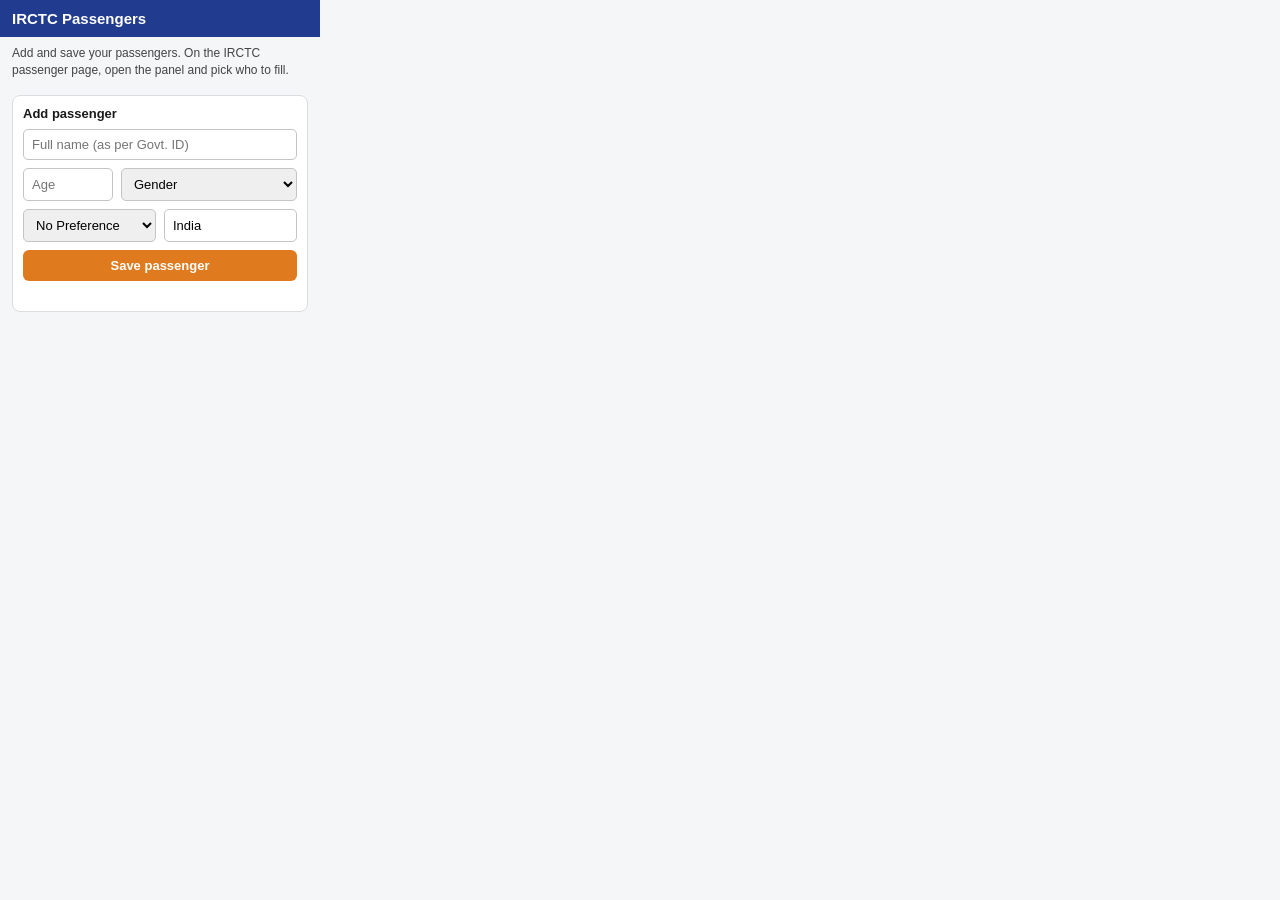
==== popup.html @ c5b85478 "Add initial implementation of IRCTC Form Filler extension with README, content script, and UI compon" ====
<!DOCTYPE html>
<html>
  <head>
    <meta charset="utf-8" />
    <link rel="stylesheet" href="popup.css" />
  </head>
  <body>
    <div class="head">
      <span class="title">IRCTC Passengers</span>
    </div>

    <div class="intro">
      Add and save your passengers. On the IRCTC passenger page, open the panel
      and pick who to fill.
    </div>

    <div id="list"></div>

    <div class="form">
      <div class="form-title" id="form-title">Add passenger</div>
      <input type="hidden" id="edit-index" value="-1" />
      <input id="f-name" class="inp" type="text" placeholder="Full name (as per Govt. ID)" />
      <div class="row">
        <input id="f-age" class="inp small" type="number" min="1" max="125" placeholder="Age" />
        <select id="f-gender" class="inp">
          <option value="">Gender</option>
          <option value="Male">Male</option>
          <option value="Female">Female</option>
          <option value="Transgender">Transgender</option>
        </select>
      </div>
      <div class="row">
        <select id="f-berth" class="inp">
          <option value="">No Preference</option>
          <option value="Lower">Lower</option>
          <option value="Middle">Middle</option>
          <option value="Upper">Upper</option>
          <option value="Side Lower">Side Lower</option>
          <option value="Side Upper">Side Upper</option>
        </select>
        <input id="f-nat" class="inp" type="text" placeholder="Country" value="India" />
      </div>
      <div class="actions">
        <button id="save" class="btn primary">Save passenger</button>
        <button id="cancel" class="btn" style="display:none">Cancel</button>
      </div>
      <div id="msg" class="msg"></div>
    </div>

    <script src="popup.js"></script>
  </body>
</html>
---- popup.css ----
* { box-sizing: border-box; }
body {
  width: 320px;
  margin: 0;
  font-family: Arial, Helvetica, sans-serif;
  font-size: 13px;
  color: #1a1a1a;
  background: #f5f6f8;
}
.head {
  background: #213b8f;
  color: #fff;
  padding: 10px 12px;
}
.title { font-weight: bold; font-size: 15px; }
.intro {
  padding: 8px 12px;
  color: #444;
  font-size: 12px;
  line-height: 1.4;
}
#list { padding: 0 12px; }
.pass {
  display: flex;
  align-items: center;
  justify-content: space-between;
  background: #fff;
  border: 1px solid #dcdde1;
  border-radius: 6px;
  padding: 7px 9px;
  margin-bottom: 6px;
}
.pass .info { line-height: 1.35; }
.pass .nm { font-weight: bold; }
.pass .meta { color: #666; font-size: 11.5px; }
.pass .ops button {
  border: none;
  background: transparent;
  cursor: pointer;
  font-size: 12px;
  padding: 2px 4px;
}
.pass .ops .del { color: #c0392b; }
.pass .ops .edit { color: #213b8f; }
.empty { color: #888; font-size: 12px; padding: 4px 0 8px; }

.form {
  margin: 8px 12px 12px;
  background: #fff;
  border: 1px solid #dcdde1;
  border-radius: 8px;
  padding: 10px;
}
.form-title { font-weight: bold; margin-bottom: 8px; }
.inp {
  width: 100%;
  padding: 7px 8px;
  border: 1px solid #c4c4c4;
  border-radius: 5px;
  font-size: 13px;
  margin-bottom: 8px;
}
.inp:focus { outline: none; border-color: #213b8f; }
.row { display: flex; gap: 8px; }
.row .inp { flex: 1; }
.small { max-width: 90px; }
.actions { display: flex; gap: 8px; }
.btn {
  flex: 1;
  padding: 8px;
  border: 1px solid #c4c4c4;
  background: #eee;
  border-radius: 6px;
  cursor: pointer;
  font-size: 13px;
}
.btn.primary {
  background: #e07a1f;
  color: #fff;
  border: none;
  font-weight: bold;
}
.btn.primary:hover { background: #c96a15; }
.msg { margin-top: 6px; font-size: 12px; color: #213b8f; min-height: 14px; }
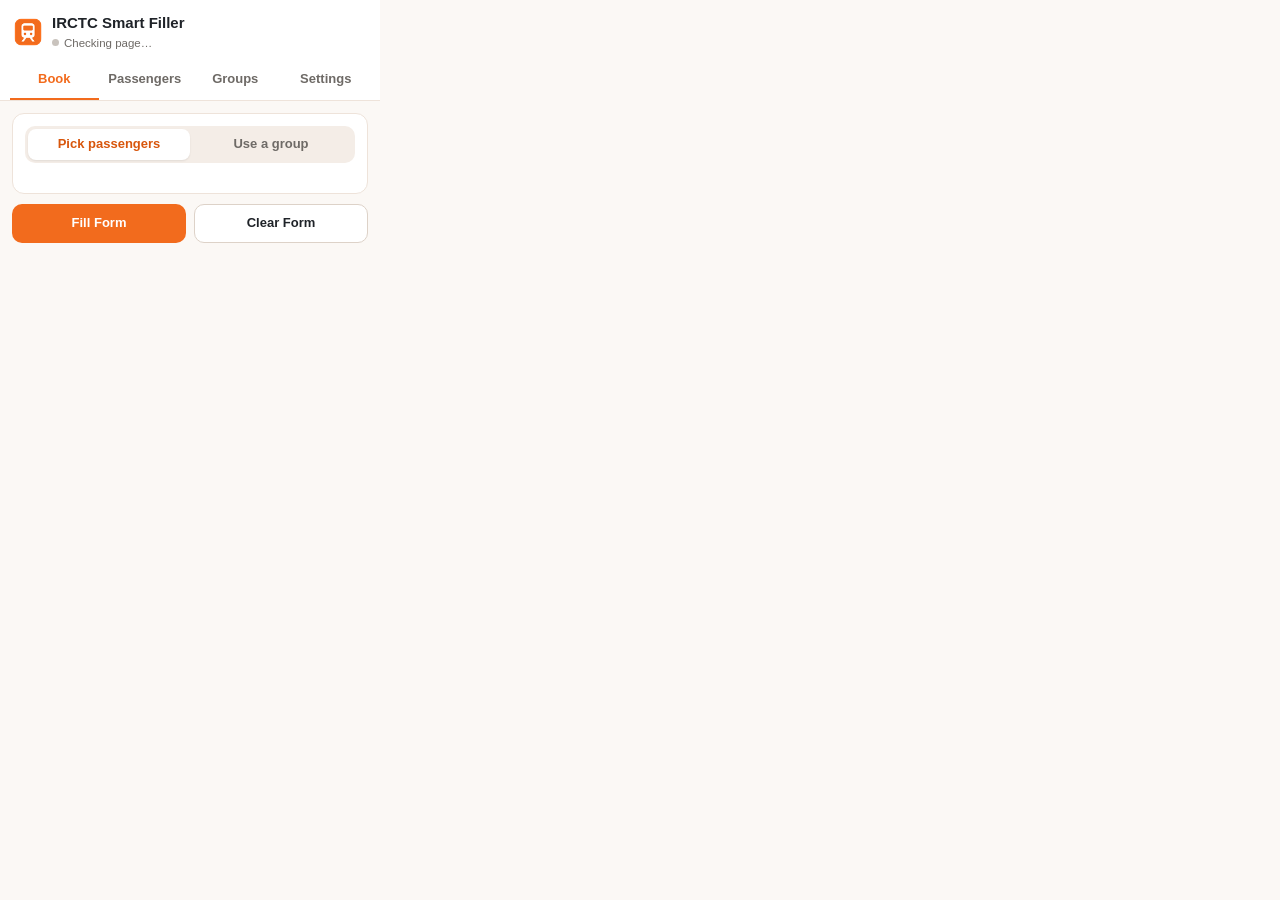
==== commit ded20865: "feat: add icon generation script and storage management for IRCTC Smart Filler - Implemented a new s" ====
--- a/popup.html
+++ b/popup.html
@@ -1,52 +1,234 @@
-<!DOCTYPE html>
-<html>
-  <head>
-    <meta charset="utf-8" />
-    <link rel="stylesheet" href="popup.css" />
-  </head>
-  <body>
-    <div class="head">
-      <span class="title">IRCTC Passengers</span>
+<!doctype html>
+<html lang="en">
+<head>
+  <meta charset="utf-8" />
+  <meta name="viewport" content="width=device-width, initial-scale=1" />
+  <title>IRCTC Smart Filler</title>
+  <link rel="stylesheet" href="popup.css" />
+</head>
+<body>
+  <header class="app-header">
+    <img src="icons/icon48.png" alt="" class="logo" width="28" height="28" />
+    <div class="brand">
+      <h1>IRCTC Smart Filler</h1>
+      <p id="page-status" class="page-status" data-state="unknown">Checking page…</p>
     </div>
-
-    <div class="intro">
-      Add and save your passengers. On the IRCTC passenger page, open the panel
-      and pick who to fill.
-    </div>
-
-    <div id="list"></div>
-
-    <div class="form">
-      <div class="form-title" id="form-title">Add passenger</div>
-      <input type="hidden" id="edit-index" value="-1" />
-      <input id="f-name" class="inp" type="text" placeholder="Full name (as per Govt. ID)" />
-      <div class="row">
-        <input id="f-age" class="inp small" type="number" min="1" max="125" placeholder="Age" />
-        <select id="f-gender" class="inp">
-          <option value="">Gender</option>
-          <option value="Male">Male</option>
-          <option value="Female">Female</option>
-          <option value="Transgender">Transgender</option>
-        </select>
-      </div>
-      <div class="row">
-        <select id="f-berth" class="inp">
-          <option value="">No Preference</option>
-          <option value="Lower">Lower</option>
-          <option value="Middle">Middle</option>
-          <option value="Upper">Upper</option>
-          <option value="Side Lower">Side Lower</option>
-          <option value="Side Upper">Side Upper</option>
-        </select>
-        <input id="f-nat" class="inp" type="text" placeholder="Country" value="India" />
-      </div>
+  </header>
+
+  <nav class="tabs" role="tablist">
+    <button role="tab" class="tab active" data-tab="book" aria-selected="true">Book</button>
+    <button role="tab" class="tab" data-tab="passengers" aria-selected="false">Passengers</button>
+    <button role="tab" class="tab" data-tab="groups" aria-selected="false">Groups</button>
+    <button role="tab" class="tab" data-tab="settings" aria-selected="false">Settings</button>
+  </nav>
+
+  <main>
+    <!-- ============================ BOOK ============================ -->
+    <section id="tab-book" class="panel" role="tabpanel">
+      <div class="card">
+        <div class="seg" role="radiogroup" aria-label="Choose passengers by">
+          <label><input type="radio" name="sel-mode" value="passengers" checked /><span>Pick passengers</span></label>
+          <label><input type="radio" name="sel-mode" value="group" /><span>Use a group</span></label>
+        </div>
+
+        <div id="sel-group-wrap" hidden>
+          <label class="field">
+            <span>Saved group</span>
+            <select id="sel-group"></select>
+          </label>
+        </div>
+
+        <div id="sel-list" class="check-list" aria-label="Passengers for this booking"></div>
+        <p id="sel-summary" class="hint"></p>
+      </div>
+
       <div class="actions">
-        <button id="save" class="btn primary">Save passenger</button>
-        <button id="cancel" class="btn" style="display:none">Cancel</button>
-      </div>
-      <div id="msg" class="msg"></div>
-    </div>
-
-    <script src="popup.js"></script>
-  </body>
+        <button id="btn-fill" class="btn primary">Fill Form</button>
+        <button id="btn-clear" class="btn ghost">Clear Form</button>
+      </div>
+
+      <div id="result" class="card result" hidden>
+        <div class="result-head">
+          <strong id="result-title">Result</strong>
+          <span id="result-pills" class="pills"></span>
+        </div>
+        <ul id="result-list" class="result-list"></ul>
+        <p class="hint strong">You review the page and click <b>Continue</b> yourself. Payment is never started by this extension.</p>
+      </div>
+    </section>
+
+    <!-- ========================= PASSENGERS ========================= -->
+    <section id="tab-passengers" class="panel" role="tabpanel" hidden>
+      <div id="passenger-list" class="list"></div>
+      <button id="btn-add-passenger" class="btn primary block">+ Add Passenger</button>
+
+      <form id="passenger-form" class="card form" hidden novalidate>
+        <h2 id="pf-title">Add Passenger</h2>
+        <input type="hidden" id="pf-id" />
+        <label class="field">
+          <span>Type</span>
+          <select id="pf-type"></select>
+        </label>
+        <label class="field">
+          <span>Full name <small>(as per Government ID)</small></span>
+          <input id="pf-name" maxlength="16" autocomplete="off" spellcheck="false" />
+          <em class="err" data-for="name"></em>
+        </label>
+        <div class="row2">
+          <label class="field">
+            <span>Age</span>
+            <input id="pf-age" type="number" min="0" max="125" inputmode="numeric" />
+            <em class="err" data-for="age"></em>
+          </label>
+          <label class="field">
+            <span>Gender</span>
+            <select id="pf-gender"></select>
+            <em class="err" data-for="gender"></em>
+          </label>
+        </div>
+        <label class="field">
+          <span>Nationality</span>
+          <input id="pf-nationality" list="nationality-list" value="India" autocomplete="off" />
+          <datalist id="nationality-list"></datalist>
+          <em class="err" data-for="nationality"></em>
+        </label>
+        <div class="row2" id="pf-berth-food">
+          <label class="field">
+            <span>Berth preference</span>
+            <select id="pf-berth"></select>
+          </label>
+          <label class="field">
+            <span>Food <small>(if offered)</small></span>
+            <select id="pf-food"></select>
+          </label>
+        </div>
+        <div class="actions">
+          <button type="submit" class="btn primary">Save Profile</button>
+          <button type="button" id="pf-cancel" class="btn ghost">Cancel</button>
+        </div>
+      </form>
+    </section>
+
+    <!-- =========================== GROUPS =========================== -->
+    <section id="tab-groups" class="panel" role="tabpanel" hidden>
+      <p class="hint">Save passenger combinations (e.g. “Family”, “Parents”) and pick one when booking. Order here = order on IRCTC.</p>
+      <div id="group-list" class="list"></div>
+      <button id="btn-add-group" class="btn primary block">+ New Group</button>
+
+      <form id="group-form" class="card form" hidden novalidate>
+        <h2 id="gf-title">New Group</h2>
+        <input type="hidden" id="gf-id" />
+        <label class="field">
+          <span>Group name</span>
+          <input id="gf-name" maxlength="40" autocomplete="off" />
+          <em class="err" data-for="name"></em>
+        </label>
+        <div class="field">
+          <span>Passengers</span>
+          <div id="gf-members" class="check-list"></div>
+          <em class="err" data-for="passengerIds"></em>
+        </div>
+        <div class="actions">
+          <button type="submit" class="btn primary">Save Group</button>
+          <button type="button" id="gf-cancel" class="btn ghost">Cancel</button>
+        </div>
+      </form>
+    </section>
+
+    <!-- ========================== SETTINGS ========================== -->
+    <section id="tab-settings" class="panel" role="tabpanel" hidden>
+      <form id="settings-form" novalidate>
+        <div class="card form">
+          <h2>Contact information</h2>
+          <div class="row2">
+            <label class="field">
+              <span>Mobile number</span>
+              <input id="st-mobile" inputmode="tel" maxlength="14" autocomplete="off" />
+              <em class="err" data-for="mobile"></em>
+            </label>
+            <label class="field">
+              <span>Email</span>
+              <input id="st-email" type="email" autocomplete="off" />
+              <em class="err" data-for="email"></em>
+            </label>
+          </div>
+          <label class="check">
+            <input type="checkbox" id="st-overwrite" />
+            <span>Overwrite contact details IRCTC has already filled</span>
+          </label>
+        </div>
+
+        <div class="card form">
+          <h2>Other preferences</h2>
+          <label class="check"><input type="checkbox" id="st-autoupgrade" /><span>Consider for Auto Upgradation</span></label>
+          <label class="check"><input type="checkbox" id="st-confirm" /><span>Book only if confirm berths are allotted</span></label>
+          <label class="field">
+            <span>Reservation choice</span>
+            <select id="st-reservation"></select>
+          </label>
+          <label class="field">
+            <span>Preferred coach number <small>(optional)</small></span>
+            <input id="st-coach" maxlength="4" placeholder="e.g. B2" autocomplete="off" />
+            <em class="err" data-for="coach"></em>
+          </label>
+        </div>
+
+        <div class="card form">
+          <h2>Travel insurance</h2>
+          <div id="st-insurance" class="radio-list"></div>
+        </div>
+
+        <div class="card form">
+          <h2>Payment mode</h2>
+          <div id="st-payment" class="radio-list"></div>
+          <p class="hint">Only the payment-mode option is selected. Payment is never started and no payment details are stored.</p>
+        </div>
+
+        <div class="card form">
+          <h2>After filling</h2>
+          <label class="check">
+            <input type="checkbox" id="st-autocontinue" />
+            <span>Click <b>Continue</b> on the Passenger and Review pages (only when every field filled without problems)</span>
+          </label>
+          <label class="check">
+            <input type="checkbox" id="st-gateway" />
+            <span>On the Payment page, select this payment method</span>
+          </label>
+          <div class="row2">
+            <label class="field">
+              <span>Method</span>
+              <select id="st-gw-category"></select>
+            </label>
+            <label class="field">
+              <span>Option</span>
+              <input id="st-gw-option" list="gw-option-list" autocomplete="off" />
+              <datalist id="gw-option-list"></datalist>
+            </label>
+          </div>
+          <p class="hint">It stops before <b>Pay &amp; Book</b>, which you always click yourself. If a CAPTCHA appears, type it and click Continue yourself; the payment method is still picked on the next page.</p>
+        </div>
+
+        <div class="card form">
+          <h2>On the IRCTC page</h2>
+          <label class="check">
+            <input type="checkbox" id="st-autopanel" />
+            <span>Open the filler panel automatically on the Passenger Details page</span>
+          </label>
+        </div>
+
+        <button type="submit" class="btn primary block">Save Settings</button>
+      </form>
+
+      <div class="card danger">
+        <h2>Privacy</h2>
+        <p class="hint">All data stays in this browser (chrome.storage.local). Nothing is sent anywhere. Passwords, OTPs, card details and UPI PINs are never stored.</p>
+        <button id="btn-wipe" class="btn danger-btn block">Delete all saved data</button>
+      </div>
+    </section>
+  </main>
+
+  <div id="toast" class="toast" role="status" aria-live="polite" hidden></div>
+
+  <script type="module" src="popup.js"></script>
+</body>
 </html>
--- a/popup.css
+++ b/popup.css
@@ -1,84 +1,216 @@
+:root {
+  --orange: #f26b1d;
+  --orange-dark: #d8560c;
+  --orange-soft: #fff1e7;
+  --bg: #fbf8f5;
+  --card: #ffffff;
+  --border: #eee3da;
+  --text: #1f2328;
+  --muted: #6e6a66;
+  --ok: #1a7f37;
+  --ok-bg: #e6f6ec;
+  --info: #2f5f9e;
+  --info-bg: #eef3fb;
+  --warn: #8a5a00;
+  --warn-bg: #fff4d6;
+  --err: #b42318;
+  --err-bg: #fde8e8;
+  --radius: 12px;
+}
+
 * { box-sizing: border-box; }
+
+html, body { margin: 0; }
+
 body {
-  width: 320px;
-  margin: 0;
-  font-family: Arial, Helvetica, sans-serif;
-  font-size: 13px;
-  color: #1a1a1a;
-  background: #f5f6f8;
-}
-.head {
-  background: #213b8f;
-  color: #fff;
-  padding: 10px 12px;
-}
-.title { font-weight: bold; font-size: 15px; }
-.intro {
-  padding: 8px 12px;
-  color: #444;
-  font-size: 12px;
-  line-height: 1.4;
-}
-#list { padding: 0 12px; }
-.pass {
+  width: 380px;
+  min-height: 480px;
+  max-height: 600px;
+  background: var(--bg);
+  color: var(--text);
+  font: 13px/1.45 -apple-system, BlinkMacSystemFont, "Segoe UI", Roboto, Arial, sans-serif;
+  display: flex;
+  flex-direction: column;
+}
+
+/* ---------- header & tabs ---------- */
+.app-header {
   display: flex;
   align-items: center;
-  justify-content: space-between;
+  gap: 10px;
+  padding: 12px 14px 10px;
+  background: var(--card);
+}
+.logo { border-radius: 8px; }
+.brand h1 { margin: 0; font-size: 15px; font-weight: 700; }
+.page-status { margin: 1px 0 0; font-size: 11.5px; color: var(--muted); }
+.page-status::before {
+  content: ""; display: inline-block; width: 7px; height: 7px; border-radius: 50%;
+  margin-right: 5px; background: #c9c3bd; vertical-align: 1px;
+}
+.page-status[data-state="ready"] { color: var(--ok); }
+.page-status[data-state="ready"]::before { background: var(--ok); }
+.page-status[data-state="wrong"]::before { background: #e3a008; }
+.page-status[data-state="none"]::before { background: #c9c3bd; }
+
+.tabs {
+  display: flex;
+  gap: 2px;
+  padding: 0 10px;
+  background: var(--card);
+  border-bottom: 1px solid var(--border);
+}
+.tab {
+  flex: 1;
+  border: 0;
+  background: none;
+  padding: 9px 4px;
+  font: inherit;
+  font-weight: 600;
+  color: var(--muted);
+  cursor: pointer;
+  border-bottom: 2px solid transparent;
+}
+.tab:hover { color: var(--text); }
+.tab.active { color: var(--orange); border-bottom-color: var(--orange); }
+
+main { flex: 1; overflow-y: auto; padding: 12px; }
+.panel { display: flex; flex-direction: column; gap: 10px; }
+.panel[hidden] { display: none; }
+
+/* ---------- cards ---------- */
+.card {
+  background: var(--card);
+  border: 1px solid var(--border);
+  border-radius: var(--radius);
+  padding: 12px;
+}
+.card h2 { margin: 0 0 8px; font-size: 13px; font-weight: 700; }
+.form { display: flex; flex-direction: column; gap: 8px; }
+.form[hidden] { display: none; }
+
+/* ---------- fields ---------- */
+.field { display: flex; flex-direction: column; gap: 4px; min-width: 0; }
+.field > span { font-size: 12px; font-weight: 600; color: #44403c; }
+.field small { font-weight: 400; color: var(--muted); }
+input:not([type=checkbox]):not([type=radio]), select {
+  width: 100%;
+  font: inherit;
+  padding: 7px 10px;
+  border: 1px solid #ddd2c8;
+  border-radius: 9px;
   background: #fff;
-  border: 1px solid #dcdde1;
-  border-radius: 6px;
-  padding: 7px 9px;
-  margin-bottom: 6px;
-}
-.pass .info { line-height: 1.35; }
-.pass .nm { font-weight: bold; }
-.pass .meta { color: #666; font-size: 11.5px; }
-.pass .ops button {
-  border: none;
-  background: transparent;
+  color: var(--text);
+  outline: none;
+  transition: border-color .15s, box-shadow .15s;
+}
+input:focus, select:focus { border-color: var(--orange); box-shadow: 0 0 0 3px rgba(242, 107, 29, .15); }
+input[aria-invalid="true"], select[aria-invalid="true"] { border-color: var(--err); }
+.err { color: var(--err); font-size: 11.5px; font-style: normal; min-height: 0; }
+.err:empty { display: none; }
+.row2 { display: grid; grid-template-columns: 1fr 1fr; gap: 8px; }
+.row2[hidden] { display: none; }
+
+.check { display: flex; align-items: flex-start; gap: 8px; cursor: pointer; padding: 2px 0; }
+.check input { accent-color: var(--orange); margin: 2px 0 0; width: 15px; height: 15px; flex: none; }
+.radio-list { display: flex; flex-direction: column; gap: 4px; }
+.radio-list .check input { accent-color: var(--orange); }
+
+/* ---------- buttons ---------- */
+.btn {
+  border: 1px solid transparent;
+  border-radius: 10px;
+  padding: 9px 14px;
+  font: inherit;
+  font-weight: 600;
   cursor: pointer;
-  font-size: 12px;
-  padding: 2px 4px;
-}
-.pass .ops .del { color: #c0392b; }
-.pass .ops .edit { color: #213b8f; }
-.empty { color: #888; font-size: 12px; padding: 4px 0 8px; }
-
-.form {
-  margin: 8px 12px 12px;
-  background: #fff;
-  border: 1px solid #dcdde1;
-  border-radius: 8px;
-  padding: 10px;
-}
-.form-title { font-weight: bold; margin-bottom: 8px; }
-.inp {
-  width: 100%;
-  padding: 7px 8px;
-  border: 1px solid #c4c4c4;
-  border-radius: 5px;
-  font-size: 13px;
-  margin-bottom: 8px;
-}
-.inp:focus { outline: none; border-color: #213b8f; }
-.row { display: flex; gap: 8px; }
-.row .inp { flex: 1; }
-.small { max-width: 90px; }
+  transition: background .15s, transform .05s, opacity .15s;
+}
+.btn:active { transform: translateY(1px); }
+.btn:disabled { opacity: .55; cursor: not-allowed; }
+.btn.primary { background: var(--orange); color: #fff; }
+.btn.primary:hover:not(:disabled) { background: var(--orange-dark); }
+.btn.ghost { background: #fff; color: var(--text); border-color: #ddd2c8; }
+.btn.ghost:hover:not(:disabled) { background: var(--orange-soft); border-color: #f3c6a7; }
+.btn.small { padding: 4px 9px; font-size: 12px; border-radius: 8px; }
+.btn.block { width: 100%; }
+.btn.danger-btn { background: #fff; color: var(--err); border-color: #f2c4c0; }
+.btn.danger-btn:hover { background: var(--err-bg); }
+.btn.confirming { background: var(--err); color: #fff; border-color: var(--err); }
 .actions { display: flex; gap: 8px; }
-.btn {
-  flex: 1;
-  padding: 8px;
-  border: 1px solid #c4c4c4;
-  background: #eee;
-  border-radius: 6px;
-  cursor: pointer;
-  font-size: 13px;
-}
-.btn.primary {
-  background: #e07a1f;
-  color: #fff;
-  border: none;
-  font-weight: bold;
-}
-.btn.primary:hover { background: #c96a15; }
-.msg { margin-top: 6px; font-size: 12px; color: #213b8f; min-height: 14px; }
+.actions .btn { flex: 1; }
+.icon-btn {
+  border: 1px solid #e8ddd4; background: #fff; border-radius: 7px; width: 26px; height: 26px;
+  cursor: pointer; color: var(--muted); font-size: 12px; line-height: 1;
+}
+.icon-btn:hover:not(:disabled) { background: var(--orange-soft); color: var(--orange-dark); }
+.icon-btn:disabled { opacity: .35; cursor: default; }
+
+/* ---------- segmented control ---------- */
+.seg { display: grid; grid-template-columns: 1fr 1fr; background: #f4ede7; border-radius: 10px; padding: 3px; margin-bottom: 10px; }
+.seg label { position: relative; }
+.seg input { position: absolute; opacity: 0; pointer-events: none; }
+.seg span { display: block; text-align: center; padding: 6px; border-radius: 8px; cursor: pointer; font-weight: 600; color: var(--muted); }
+.seg input:checked + span { background: #fff; color: var(--orange-dark); box-shadow: 0 1px 2px rgba(0,0,0,.08); }
+.seg input:focus-visible + span { outline: 2px solid var(--orange); }
+
+/* ---------- lists ---------- */
+.list { display: flex; flex-direction: column; gap: 8px; }
+.item {
+  display: flex; align-items: center; gap: 10px;
+  background: var(--card); border: 1px solid var(--border); border-radius: var(--radius); padding: 10px 10px 10px 12px;
+}
+.item .grow { flex: 1; min-width: 0; }
+.item .title { font-weight: 600; white-space: nowrap; overflow: hidden; text-overflow: ellipsis; }
+.item .meta { color: var(--muted); font-size: 12px; }
+.item .btns { display: flex; gap: 4px; flex: none; }
+.avatar {
+  width: 30px; height: 30px; border-radius: 50%; background: var(--orange-soft); color: var(--orange-dark);
+  display: grid; place-items: center; font-weight: 700; flex: none;
+}
+.badge { display: inline-block; font-size: 10.5px; font-weight: 600; padding: 1px 6px; border-radius: 999px; background: #f4ede7; color: #7a5a44; margin-left: 4px; vertical-align: 1px; }
+.empty { text-align: center; color: var(--muted); padding: 18px 10px; border: 1px dashed #e3d6cb; border-radius: var(--radius); background: #fff; }
+
+.check-list { display: flex; flex-direction: column; gap: 2px; max-height: 210px; overflow-y: auto; }
+.check-list .check { padding: 6px 8px; border-radius: 8px; }
+.check-list .check:hover { background: #fbf3ed; }
+.check-list .check .meta { color: var(--muted); font-size: 12px; margin-left: 4px; }
+.order { display: inline-grid; place-items: center; min-width: 18px; height: 18px; border-radius: 50%; background: var(--orange); color: #fff; font-size: 10.5px; font-weight: 700; margin-right: 4px; }
+
+.hint { margin: 0; color: var(--muted); font-size: 12px; }
+.hint.strong { color: #8a3b0c; background: var(--orange-soft); padding: 8px; border-radius: 8px; margin-top: 8px; }
+#sel-summary { margin-top: 8px; }
+#sel-summary.bad { color: var(--err); }
+
+/* ---------- result ---------- */
+.result[hidden] { display: none; }
+.result-head { display: flex; align-items: center; justify-content: space-between; gap: 8px; margin-bottom: 6px; }
+.pills { display: flex; gap: 4px; flex-wrap: wrap; justify-content: flex-end; }
+.pill { font-size: 11px; font-weight: 600; padding: 1px 7px; border-radius: 999px; }
+.pill.ok { background: var(--ok-bg); color: var(--ok); }
+.pill.info { background: var(--info-bg); color: var(--info); }
+.pill.warn { background: var(--warn-bg); color: var(--warn); }
+.pill.error { background: var(--err-bg); color: var(--err); }
+.result-list { list-style: none; margin: 0; padding: 0; max-height: 220px; overflow-y: auto; }
+.result-list li { display: grid; grid-template-columns: 18px 1fr; gap: 6px; padding: 5px 0; border-top: 1px dashed #f0e5dc; }
+.result-list li:first-child { border-top: 0; }
+.result-list .ic { font-weight: 700; text-align: center; }
+.result-list .ic.ok { color: var(--ok); }
+.result-list .ic.info { color: var(--info); }
+.result-list .ic.warn { color: var(--warn); }
+.result-list .ic.error { color: var(--err); }
+.result-list .msg { color: var(--muted); font-size: 12px; }
+
+.danger { border-color: #f4d4d0; }
+
+/* ---------- toast ---------- */
+.toast {
+  position: fixed; left: 12px; right: 12px; bottom: 12px;
+  padding: 9px 12px; border-radius: 10px; color: #fff;
+  background: #2d2a27; box-shadow: 0 6px 20px rgba(0,0,0,.2); font-weight: 500;
+  animation: rise .18s ease-out;
+}
+.toast.ok { background: var(--ok); }
+.toast.error { background: var(--err); }
+.toast[hidden] { display: none; }
+@keyframes rise { from { transform: translateY(8px); opacity: 0; } }
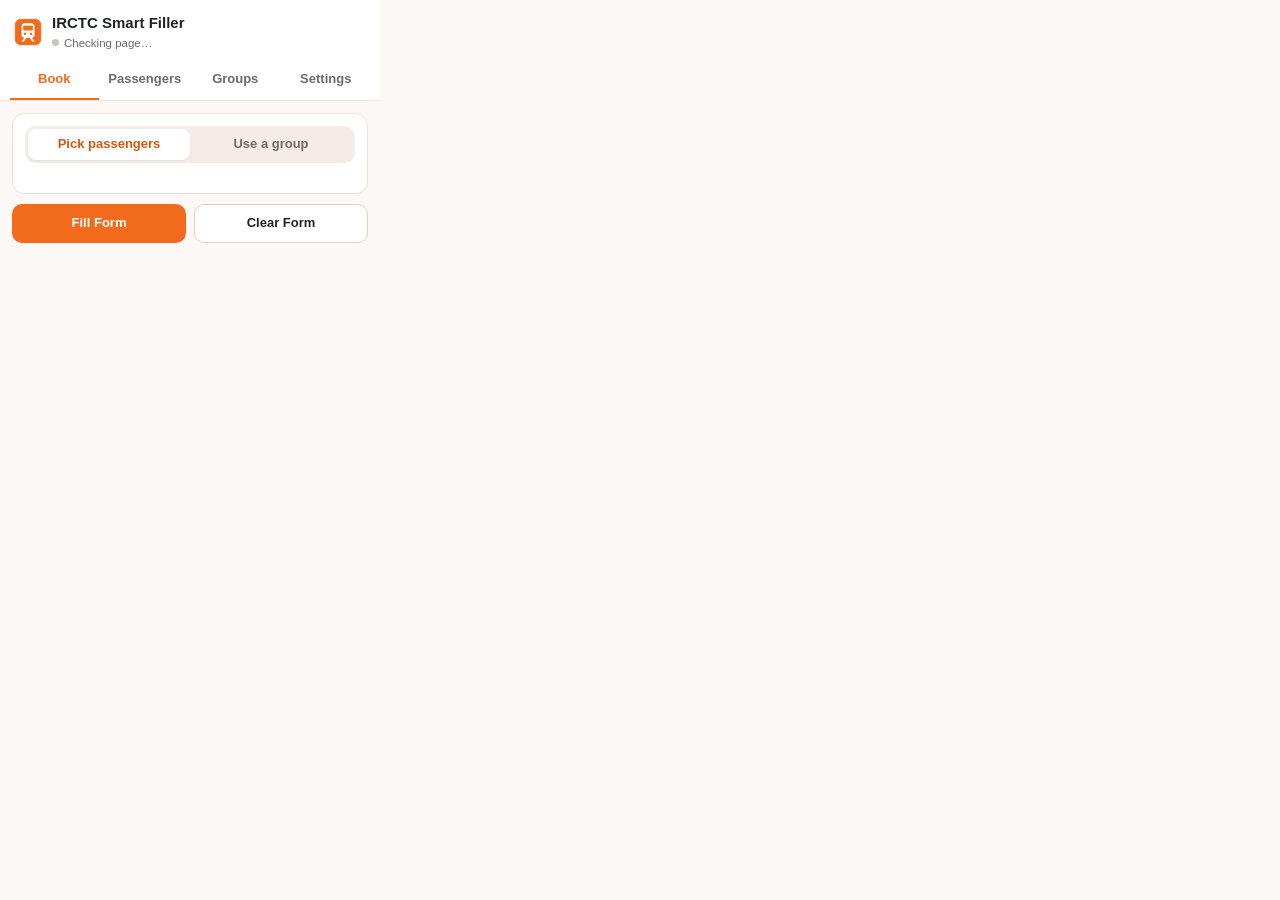
==== commit 8430bdc6: "feat: add option to automatically click Pay & Book after a countdown in IRCTC Smart Filler" ====
--- a/popup.html
+++ b/popup.html
@@ -205,7 +205,15 @@
               <datalist id="gw-option-list"></datalist>
             </label>
           </div>
-          <p class="hint">It stops before <b>Pay &amp; Book</b>, which you always click yourself. If a CAPTCHA appears, type it and click Continue yourself; the payment method is still picked on the next page.</p>
+          <label class="check">
+            <input type="checkbox" id="st-paybook" />
+            <span>Then click <b>Pay &amp; Book</b> automatically</span>
+          </label>
+          <label class="field" id="st-paybook-delay-wrap">
+            <span>Countdown before Pay &amp; Book <small>(seconds, 0–30 — you can Cancel during it)</small></span>
+            <input id="st-paybook-delay" type="number" min="0" max="30" inputmode="numeric" />
+          </label>
+          <p class="hint" id="st-paybook-hint">Off: it stops before <b>Pay &amp; Book</b> and you click it. On: it clicks Pay &amp; Book once after the countdown; you still approve the payment in your UPI app. If a CAPTCHA appears, type it and click Continue yourself; the flow carries on from the next page.</p>
         </div>
 
         <div class="card form">
--- a/popup.css
+++ b/popup.css
@@ -109,7 +109,7 @@
 .err { color: var(--err); font-size: 11.5px; font-style: normal; min-height: 0; }
 .err:empty { display: none; }
 .row2 { display: grid; grid-template-columns: 1fr 1fr; gap: 8px; }
-.row2[hidden] { display: none; }
+.row2[hidden], .field[hidden] { display: none; }
 
 .check { display: flex; align-items: flex-start; gap: 8px; cursor: pointer; padding: 2px 0; }
 .check input { accent-color: var(--orange); margin: 2px 0 0; width: 15px; height: 15px; flex: none; }
